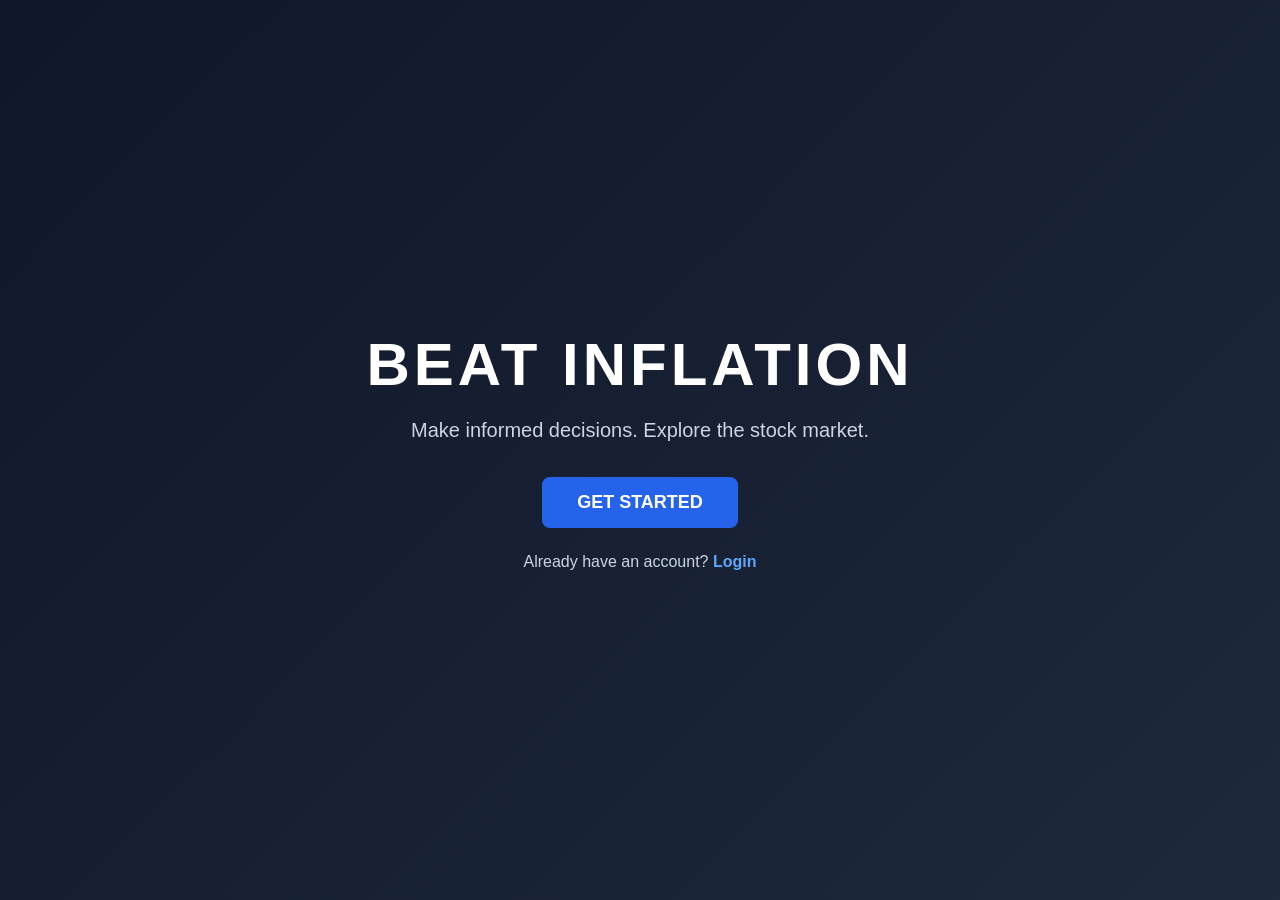
==== frontend/index.html @ d5c4d927 "index edited" ====
<!DOCTYPE html>
<html lang="en">
<head>
    <meta charset="UTF-8">
    <meta name="viewport" content="width=device-width, initial-scale=1.0">
    <title>FinEnhance Nexus</title>
    <style>
        * {
            margin: 0;
            padding: 0;
            box-sizing: border-box;
        }

        body {
            min-height: 100vh;
            font-family: Arial, Helvetica, sans-serif;
            background: linear-gradient(135deg, #0f172a, #1e293b);
            color: white;
            display: flex;
            justify-content: center;
            align-items: center;
            text-align: center;
        }

        .container {
            width: 90%;
            max-width: 800px;
            padding: 40px 20px;
        }

        h1 {
            font-size: 60px;
            font-weight: 800;
            letter-spacing: 4px;
            margin-bottom: 20px;
        }

        p {
            font-size: 20px;
            color: #cbd5e1;
            margin-bottom: 35px;
        }

        .btn {
            display: inline-block;
            padding: 15px 35px;
            background: #2563eb;
            color: white;
            text-decoration: none;
            border-radius: 8px;
            font-size: 18px;
            font-weight: bold;
            transition: 0.3s;
            border: none;
            cursor: pointer;
        }

        .btn:hover {
            background: #1d4ed8;
            transform: translateY(-2px);
        }

        .login-text {
            margin-top: 25px;
            font-size: 16px;
            color: #cbd5e1;
        }

        .login-link {
            color: #60a5fa;
            text-decoration: none;
            font-weight: bold;
        }

        .login-link:hover {
            text-decoration: underline;
        }
    </style>
</head>

<body>

    <div class="container">

        <h1>BEAT INFLATION</h1>

        <p>Make informed decisions. Explore the stock market.</p>

        <!-- GET STARTED -->
        <a href="./login.html" class="btn">GET STARTED</a>

        <div class="login-text">
            Already have an account?
            <a href="./login.html" class="login-link">Login</a>
        </div>

    </div>

</body>
</html>
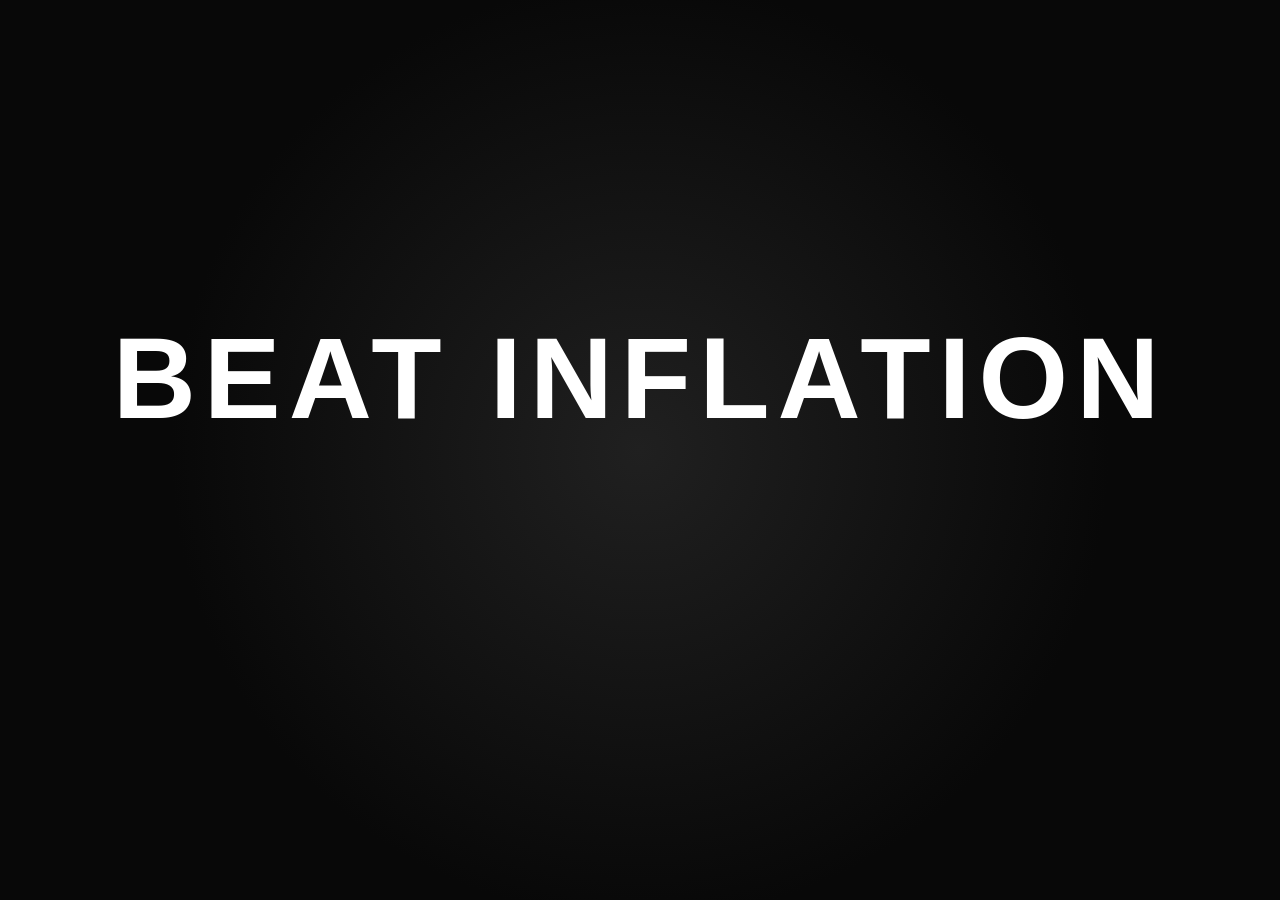
==== commit f567c4c6: "index edited" ====
--- a/frontend/index.html
+++ b/frontend/index.html
@@ -3,98 +3,34 @@
 <head>
     <meta charset="UTF-8">
     <meta name="viewport" content="width=device-width, initial-scale=1.0">
-    <title>FinEnhance Nexus</title>
-    <style>
-        * {
-            margin: 0;
-            padding: 0;
-            box-sizing: border-box;
-        }
+    <title>Beat Inflation | FinEnhance</title>
+    <link rel="stylesheet" href="css/style.css">
+</head>
+<body class="landing-page">
 
-        body {
-            min-height: 100vh;
-            font-family: Arial, Helvetica, sans-serif;
-            background: linear-gradient(135deg, #0f172a, #1e293b);
-            color: white;
-            display: flex;
-            justify-content: center;
-            align-items: center;
-            text-align: center;
-        }
+    <main class="landing-container">
 
-        .container {
-            width: 90%;
-            max-width: 800px;
-            padding: 40px 20px;
-        }
-
-        h1 {
-            font-size: 60px;
-            font-weight: 800;
-            letter-spacing: 4px;
-            margin-bottom: 20px;
-        }
-
-        p {
-            font-size: 20px;
-            color: #cbd5e1;
-            margin-bottom: 35px;
-        }
-
-        .btn {
-            display: inline-block;
-            padding: 15px 35px;
-            background: #2563eb;
-            color: white;
-            text-decoration: none;
-            border-radius: 8px;
-            font-size: 18px;
-            font-weight: bold;
-            transition: 0.3s;
-            border: none;
-            cursor: pointer;
-        }
-
-        .btn:hover {
-            background: #1d4ed8;
-            transform: translateY(-2px);
-        }
-
-        .login-text {
-            margin-top: 25px;
-            font-size: 16px;
-            color: #cbd5e1;
-        }
-
-        .login-link {
-            color: #60a5fa;
-            text-decoration: none;
-            font-weight: bold;
-        }
-
-        .login-link:hover {
-            text-decoration: underline;
-        }
-    </style>
-</head>
-
-<body>
-
-    <div class="container">
-
-        <h1>BEAT INFLATION</h1>
-
-        <p>Make informed decisions. Explore the stock market.</p>
-
-        <!-- GET STARTED -->
-        <a href="./login.html" class="btn">GET STARTED</a>
-
-        <div class="login-text">
-            Already have an account?
-            <a href="./login.html" class="login-link">Login</a>
+        <div id="beatText" class="beat-text">
+            BEAT INFLATION
         </div>
 
-    </div>
+        <div id="landingContent" class="landing-content">
+            <p>
+                Make informed decisions. Explore the stock market.
+            </p>
 
+            <button onclick="goToSignup()">
+                GET STARTED
+            </button>
+
+            <p class="login-link">
+                Already have an account?
+                <a href="login.html">Login</a>
+            </p>
+        </div>
+
+    </main>
+
+    <script src="js/index.js"></script>
 </body>
 </html>
--- a/frontend/css/style.css
+++ b/frontend/css/style.css
@@ -0,0 +1,273 @@
+* {
+    margin: 0;
+    padding: 0;
+    box-sizing: border-box;
+}
+
+body {
+    font-family: Arial, Helvetica, sans-serif;
+    background: #0a0a0a;
+    color: white;
+}
+
+/* LANDING PAGE */
+
+.landing-page {
+    min-height: 100vh;
+    display: flex;
+    align-items: center;
+    justify-content: center;
+    background:
+        radial-gradient(circle at center, #202020 0%, #080808 60%);
+    overflow: hidden;
+}
+
+.landing-container {
+    text-align: center;
+    width: 100%;
+    padding: 30px;
+}
+
+.beat-text {
+    font-size: clamp(45px, 9vw, 120px);
+    font-weight: 900;
+    letter-spacing: 8px;
+    opacity: 0;
+    transform: scale(0.5);
+    transition:
+        opacity 1s ease,
+        transform 1s ease;
+}
+
+.beat-text.show {
+    opacity: 1;
+    transform: scale(1);
+}
+
+.beat-text.move-up {
+    transform: translateY(-120px) scale(0.7);
+}
+
+.landing-content {
+    opacity: 0;
+    transform: translateY(30px);
+    transition: all 1s ease;
+}
+
+.landing-content.show {
+    opacity: 1;
+    transform: translateY(0);
+}
+
+.landing-content p {
+    margin: 15px 0;
+    color: #bbbbbb;
+    font-size: 18px;
+}
+
+button {
+    border: none;
+    cursor: pointer;
+    background: white;
+    color: black;
+    padding: 14px 28px;
+    border-radius: 8px;
+    font-weight: bold;
+    transition: 0.3s;
+}
+
+button:hover {
+    transform: translateY(-2px);
+    opacity: 0.85;
+}
+
+.login-link a,
+.switch-page a {
+    color: white;
+    font-weight: bold;
+}
+
+/* AUTH PAGES */
+
+.auth-container {
+    min-height: 100vh;
+    display: flex;
+    justify-content: center;
+    align-items: center;
+    background:
+        radial-gradient(circle at center, #202020, #070707);
+    padding: 20px;
+}
+
+.auth-card {
+    width: 100%;
+    max-width: 450px;
+    background: #151515;
+    padding: 40px;
+    border-radius: 18px;
+    box-shadow: 0 20px 60px rgba(0, 0, 0, 0.5);
+}
+
+.auth-card h1 {
+    font-size: 34px;
+    margin-bottom: 8px;
+}
+
+.subtitle {
+    color: #999;
+    margin-bottom: 30px;
+}
+
+.auth-card label {
+    display: block;
+    margin: 16px 0 8px;
+    font-size: 14px;
+    color: #ccc;
+}
+
+.auth-card input {
+    width: 100%;
+    padding: 14px;
+    border: 1px solid #333;
+    border-radius: 8px;
+    background: #0c0c0c;
+    color: white;
+    outline: none;
+}
+
+.auth-card input:focus {
+    border-color: white;
+}
+
+.auth-card button {
+    width: 100%;
+    margin-top: 25px;
+}
+
+.name-row {
+    display: grid;
+    grid-template-columns: 1fr 1fr;
+    gap: 15px;
+}
+
+#signupMessage,
+#loginMessage {
+    margin-top: 18px;
+    text-align: center;
+    color: #ddd;
+}
+
+.switch-page {
+    text-align: center;
+    margin-top: 25px;
+    color: #888;
+}
+
+/* SECTORS */
+
+.sectors-page {
+    min-height: 100vh;
+    background: #080808;
+}
+
+.navbar {
+    height: 70px;
+    display: flex;
+    justify-content: space-between;
+    align-items: center;
+    padding: 0 5%;
+    border-bottom: 1px solid #222;
+    background: #0d0d0d;
+}
+
+.logo {
+    font-size: 22px;
+    font-weight: 900;
+    letter-spacing: 3px;
+}
+
+.navbar button {
+    padding: 10px 20px;
+}
+
+.sectors-container {
+    max-width: 1300px;
+    margin: auto;
+    padding: 60px 30px;
+}
+
+.welcome-section {
+    margin-bottom: 50px;
+}
+
+.welcome-section h1 {
+    font-size: clamp(35px, 5vw, 60px);
+    margin-bottom: 10px;
+}
+
+.welcome-section p {
+    color: #999;
+    font-size: 18px;
+}
+
+.sectors-container h2 {
+    margin-bottom: 25px;
+}
+
+.sectors-grid {
+    display: grid;
+    grid-template-columns:
+        repeat(auto-fit, minmax(220px, 1fr));
+    gap: 20px;
+}
+
+.sector-card {
+    background: #141414;
+    border: 1px solid #252525;
+    border-radius: 15px;
+    padding: 25px;
+    min-height: 180px;
+    transition: 0.3s;
+}
+
+.sector-card:hover {
+    transform: translateY(-5px);
+    border-color: #555;
+}
+
+.sector-number {
+    color: #777;
+    font-size: 13px;
+    margin-bottom: 25px;
+}
+
+.sector-card h3 {
+    font-size: 20px;
+    margin-bottom: 25px;
+}
+
+.sector-card button {
+    padding: 9px 18px;
+    font-size: 12px;
+}
+
+/* MOBILE */
+
+@media (max-width: 600px) {
+
+    .name-row {
+        grid-template-columns: 1fr;
+    }
+
+    .auth-card {
+        padding: 25px;
+    }
+
+    .beat-text {
+        letter-spacing: 3px;
+    }
+
+    .sectors-container {
+        padding: 40px 20px;
+    }
+}
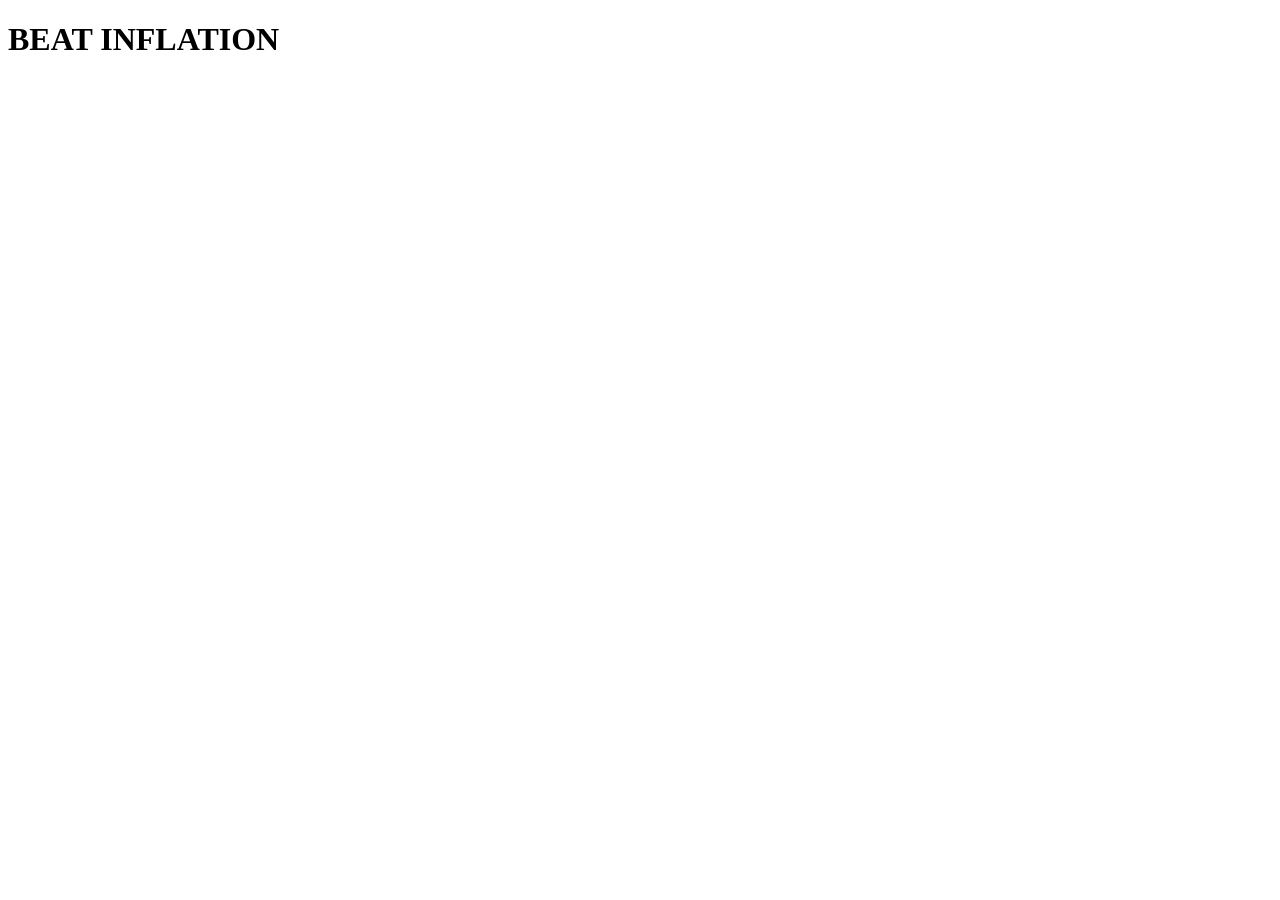
==== commit e4935035: "index" ====
--- a/frontend/index.html
+++ b/frontend/index.html
@@ -3,34 +3,15 @@
 <head>
     <meta charset="UTF-8">
     <meta name="viewport" content="width=device-width, initial-scale=1.0">
-    <title>Beat Inflation | FinEnhance</title>
-    <link rel="stylesheet" href="css/style.css">
+    <title>Beat Inflation</title>
+    <link rel="stylesheet" href="style.css">
 </head>
-<body class="landing-page">
+<body class="intro-page">
 
-    <main class="landing-container">
+    <div class="intro-container">
+        <h1 id="beatText">BEAT INFLATION</h1>
+    </div>
 
-        <div id="beatText" class="beat-text">
-            BEAT INFLATION
-        </div>
-
-        <div id="landingContent" class="landing-content">
-            <p>
-                Make informed decisions. Explore the stock market.
-            </p>
-
-            <button onclick="goToSignup()">
-                GET STARTED
-            </button>
-
-            <p class="login-link">
-                Already have an account?
-                <a href="login.html">Login</a>
-            </p>
-        </div>
-
-    </main>
-
-    <script src="js/index.js"></script>
+    <script src="script.js"></script>
 </body>
 </html>
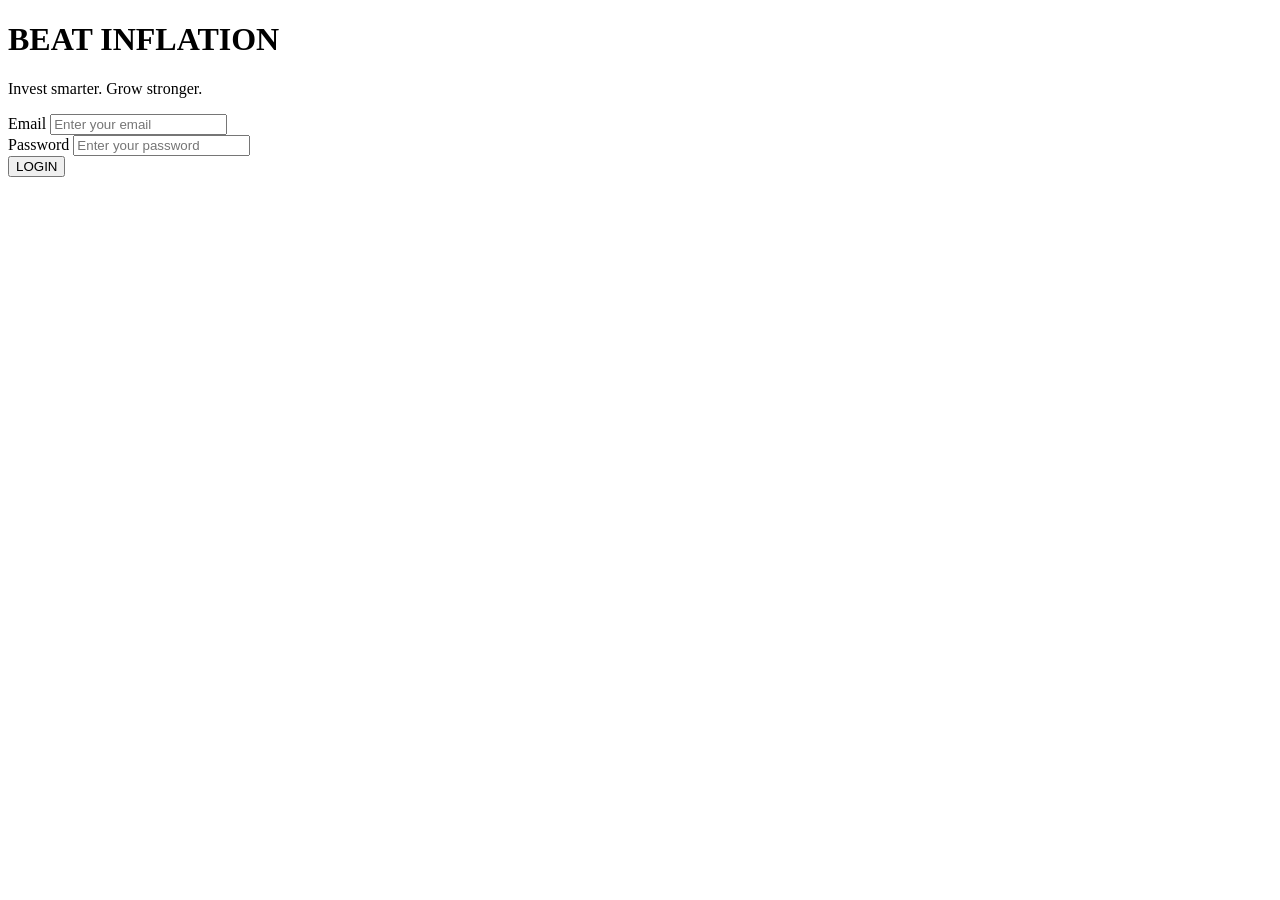
==== commit a70e8909: "index" ====
--- a/frontend/index.html
+++ b/frontend/index.html
@@ -3,13 +3,44 @@
 <head>
     <meta charset="UTF-8">
     <meta name="viewport" content="width=device-width, initial-scale=1.0">
-    <title>Beat Inflation</title>
+    <title>Login | Beat Inflation</title>
     <link rel="stylesheet" href="style.css">
 </head>
-<body class="intro-page">
+<body class="login-page">
 
-    <div class="intro-container">
-        <h1 id="beatText">BEAT INFLATION</h1>
+    <div class="login-container">
+
+        <h1>BEAT INFLATION</h1>
+        <p class="subtitle">Invest smarter. Grow stronger.</p>
+
+        <form id="loginForm">
+
+            <div class="input-group">
+                <label for="email">Email</label>
+                <input
+                    type="email"
+                    id="email"
+                    placeholder="Enter your email"
+                    required
+                >
+            </div>
+
+            <div class="input-group">
+                <label for="password">Password</label>
+                <input
+                    type="password"
+                    id="password"
+                    placeholder="Enter your password"
+                    required
+                >
+            </div>
+
+            <button type="submit">LOGIN</button>
+
+        </form>
+
+        <p id="message"></p>
+
     </div>
 
     <script src="script.js"></script>
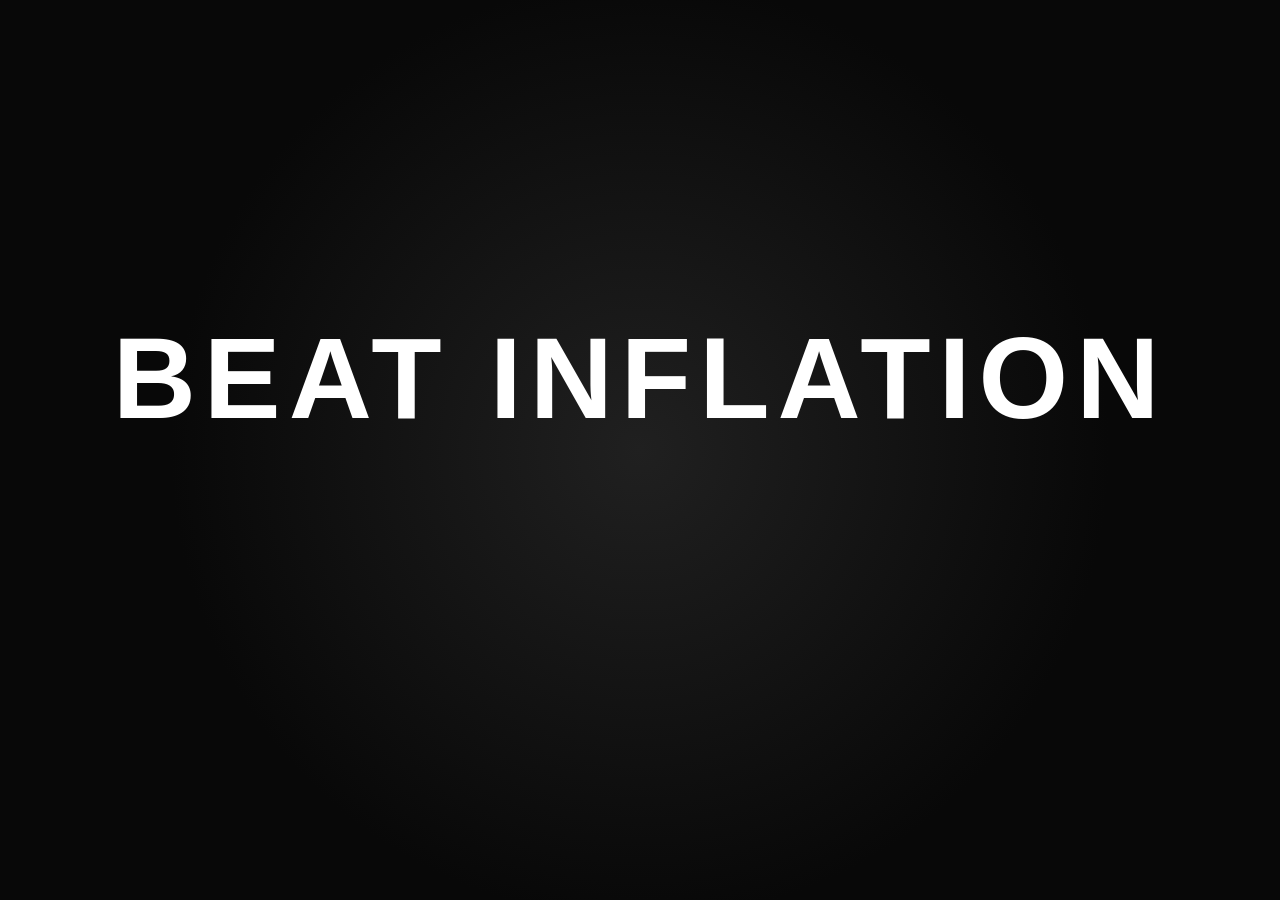
==== commit 020cc192: "index" ====
--- a/frontend/index.html
+++ b/frontend/index.html
@@ -3,46 +3,34 @@
 <head>
     <meta charset="UTF-8">
     <meta name="viewport" content="width=device-width, initial-scale=1.0">
-    <title>Login | Beat Inflation</title>
-    <link rel="stylesheet" href="style.css">
+    <title>Beat Inflation | FinEnhance</title>
+    <link rel="stylesheet" href="css/style.css">
 </head>
-<body class="login-page">
+<body class="landing-page">
 
-    <div class="login-container">
+    <main class="landing-container">
 
-        <h1>BEAT INFLATION</h1>
-        <p class="subtitle">Invest smarter. Grow stronger.</p>
+        <div id="beatText" class="beat-text">
+            BEAT INFLATION
+        </div>
 
-        <form id="loginForm">
+        <div id="landingContent" class="landing-content">
+            <p>
+                Make informed decisions. Explore the stock market.
+            </p>
 
-            <div class="input-group">
-                <label for="email">Email</label>
-                <input
-                    type="email"
-                    id="email"
-                    placeholder="Enter your email"
-                    required
-                >
-            </div>
+            <button onclick="goToSignup()">
+                GET STARTED
+            </button>
 
-            <div class="input-group">
-                <label for="password">Password</label>
-                <input
-                    type="password"
-                    id="password"
-                    placeholder="Enter your password"
-                    required
-                >
-            </div>
+            <p class="login-link">
+                Already have an account?
+                <a href="login.html">Login</a>
+            </p>
+        </div>
 
-            <button type="submit">LOGIN</button>
+    </main>
 
-        </form>
-
-        <p id="message"></p>
-
-    </div>
-
-    <script src="script.js"></script>
+    <script src="js/index.js"></script>
 </body>
 </html>
--- a/frontend/css/style.css
+++ b/frontend/css/style.css
@@ -0,0 +1,273 @@
+* {
+    margin: 0;
+    padding: 0;
+    box-sizing: border-box;
+}
+
+body {
+    font-family: Arial, Helvetica, sans-serif;
+    background: #0a0a0a;
+    color: white;
+}
+
+/* LANDING PAGE */
+
+.landing-page {
+    min-height: 100vh;
+    display: flex;
+    align-items: center;
+    justify-content: center;
+    background:
+        radial-gradient(circle at center, #202020 0%, #080808 60%);
+    overflow: hidden;
+}
+
+.landing-container {
+    text-align: center;
+    width: 100%;
+    padding: 30px;
+}
+
+.beat-text {
+    font-size: clamp(45px, 9vw, 120px);
+    font-weight: 900;
+    letter-spacing: 8px;
+    opacity: 0;
+    transform: scale(0.5);
+    transition:
+        opacity 1s ease,
+        transform 1s ease;
+}
+
+.beat-text.show {
+    opacity: 1;
+    transform: scale(1);
+}
+
+.beat-text.move-up {
+    transform: translateY(-120px) scale(0.7);
+}
+
+.landing-content {
+    opacity: 0;
+    transform: translateY(30px);
+    transition: all 1s ease;
+}
+
+.landing-content.show {
+    opacity: 1;
+    transform: translateY(0);
+}
+
+.landing-content p {
+    margin: 15px 0;
+    color: #bbbbbb;
+    font-size: 18px;
+}
+
+button {
+    border: none;
+    cursor: pointer;
+    background: white;
+    color: black;
+    padding: 14px 28px;
+    border-radius: 8px;
+    font-weight: bold;
+    transition: 0.3s;
+}
+
+button:hover {
+    transform: translateY(-2px);
+    opacity: 0.85;
+}
+
+.login-link a,
+.switch-page a {
+    color: white;
+    font-weight: bold;
+}
+
+/* AUTH PAGES */
+
+.auth-container {
+    min-height: 100vh;
+    display: flex;
+    justify-content: center;
+    align-items: center;
+    background:
+        radial-gradient(circle at center, #202020, #070707);
+    padding: 20px;
+}
+
+.auth-card {
+    width: 100%;
+    max-width: 450px;
+    background: #151515;
+    padding: 40px;
+    border-radius: 18px;
+    box-shadow: 0 20px 60px rgba(0, 0, 0, 0.5);
+}
+
+.auth-card h1 {
+    font-size: 34px;
+    margin-bottom: 8px;
+}
+
+.subtitle {
+    color: #999;
+    margin-bottom: 30px;
+}
+
+.auth-card label {
+    display: block;
+    margin: 16px 0 8px;
+    font-size: 14px;
+    color: #ccc;
+}
+
+.auth-card input {
+    width: 100%;
+    padding: 14px;
+    border: 1px solid #333;
+    border-radius: 8px;
+    background: #0c0c0c;
+    color: white;
+    outline: none;
+}
+
+.auth-card input:focus {
+    border-color: white;
+}
+
+.auth-card button {
+    width: 100%;
+    margin-top: 25px;
+}
+
+.name-row {
+    display: grid;
+    grid-template-columns: 1fr 1fr;
+    gap: 15px;
+}
+
+#signupMessage,
+#loginMessage {
+    margin-top: 18px;
+    text-align: center;
+    color: #ddd;
+}
+
+.switch-page {
+    text-align: center;
+    margin-top: 25px;
+    color: #888;
+}
+
+/* SECTORS */
+
+.sectors-page {
+    min-height: 100vh;
+    background: #080808;
+}
+
+.navbar {
+    height: 70px;
+    display: flex;
+    justify-content: space-between;
+    align-items: center;
+    padding: 0 5%;
+    border-bottom: 1px solid #222;
+    background: #0d0d0d;
+}
+
+.logo {
+    font-size: 22px;
+    font-weight: 900;
+    letter-spacing: 3px;
+}
+
+.navbar button {
+    padding: 10px 20px;
+}
+
+.sectors-container {
+    max-width: 1300px;
+    margin: auto;
+    padding: 60px 30px;
+}
+
+.welcome-section {
+    margin-bottom: 50px;
+}
+
+.welcome-section h1 {
+    font-size: clamp(35px, 5vw, 60px);
+    margin-bottom: 10px;
+}
+
+.welcome-section p {
+    color: #999;
+    font-size: 18px;
+}
+
+.sectors-container h2 {
+    margin-bottom: 25px;
+}
+
+.sectors-grid {
+    display: grid;
+    grid-template-columns:
+        repeat(auto-fit, minmax(220px, 1fr));
+    gap: 20px;
+}
+
+.sector-card {
+    background: #141414;
+    border: 1px solid #252525;
+    border-radius: 15px;
+    padding: 25px;
+    min-height: 180px;
+    transition: 0.3s;
+}
+
+.sector-card:hover {
+    transform: translateY(-5px);
+    border-color: #555;
+}
+
+.sector-number {
+    color: #777;
+    font-size: 13px;
+    margin-bottom: 25px;
+}
+
+.sector-card h3 {
+    font-size: 20px;
+    margin-bottom: 25px;
+}
+
+.sector-card button {
+    padding: 9px 18px;
+    font-size: 12px;
+}
+
+/* MOBILE */
+
+@media (max-width: 600px) {
+
+    .name-row {
+        grid-template-columns: 1fr;
+    }
+
+    .auth-card {
+        padding: 25px;
+    }
+
+    .beat-text {
+        letter-spacing: 3px;
+    }
+
+    .sectors-container {
+        padding: 40px 20px;
+    }
+}
